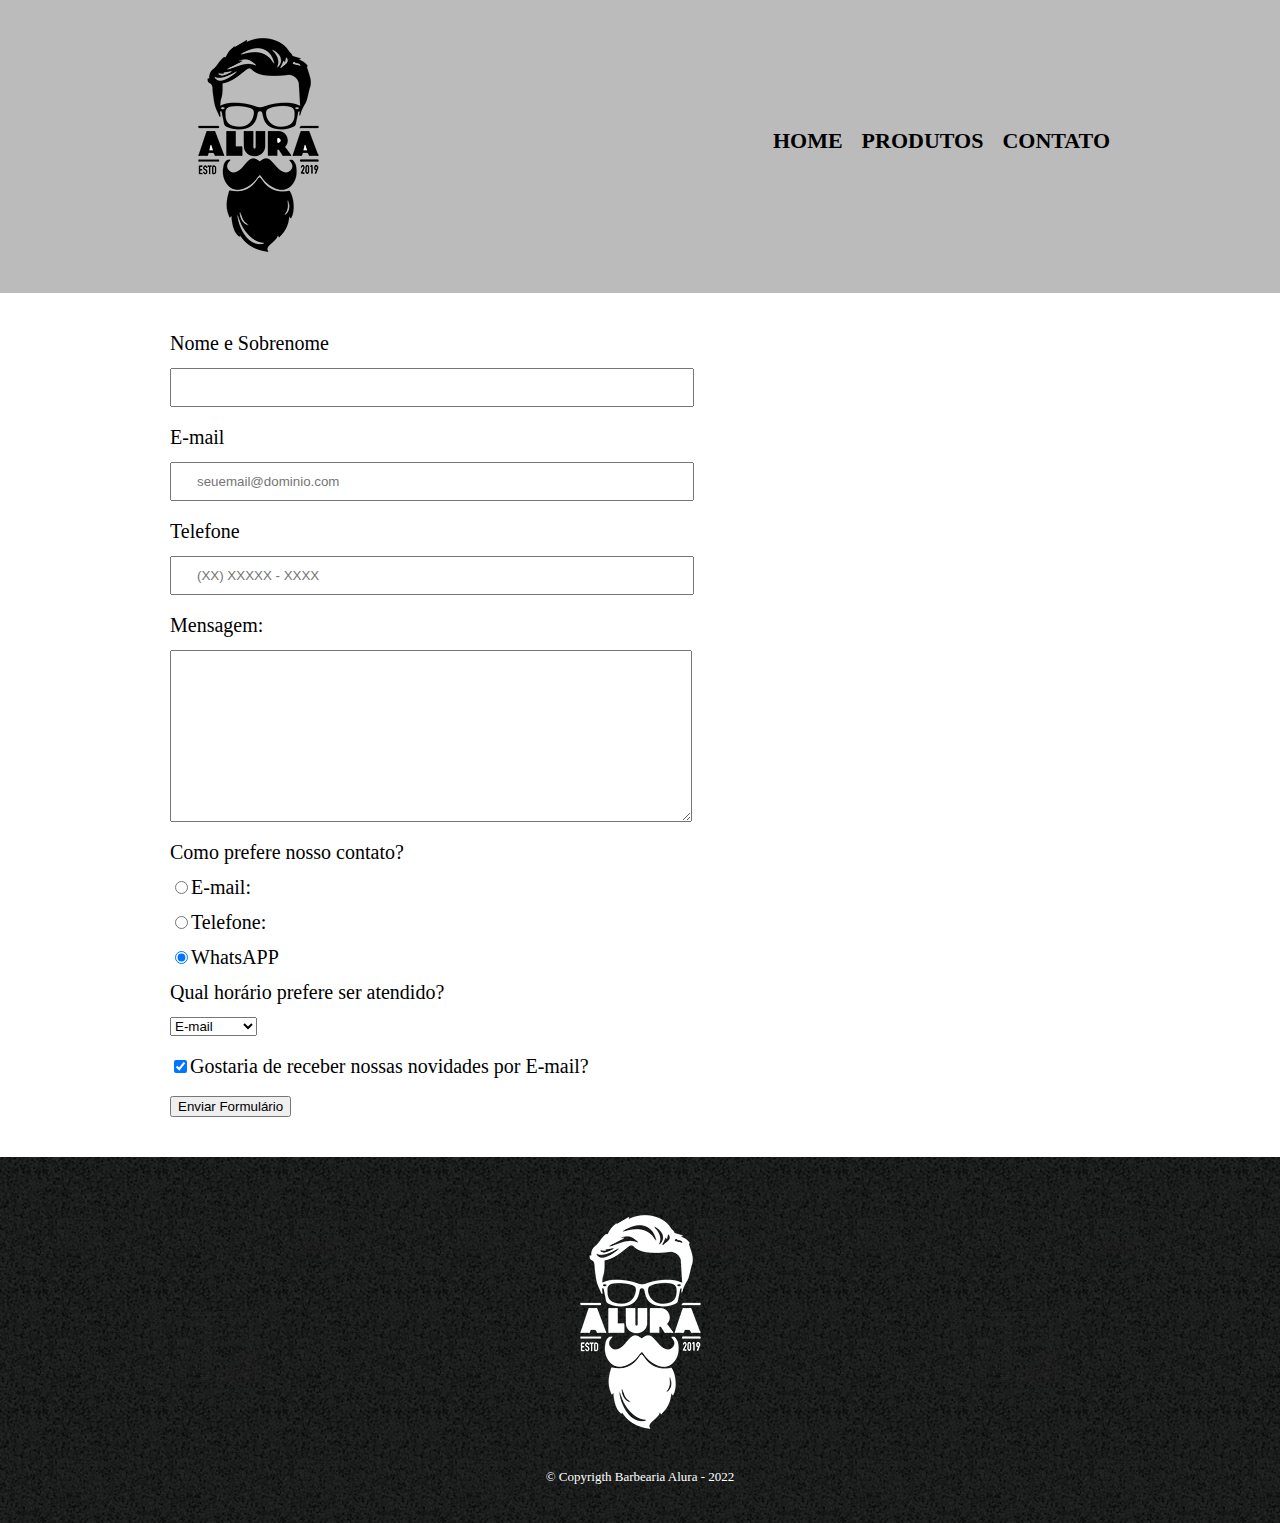
==== Projeto html/contato.html @ 2d298a24 "Projetos" ====
<!DOCTYPE html>
<head>
    <title>Contato</title>
    <meta charset="UTF-8">
    <title>Produtos - Barbearia Alura</title>
    <link rel="stylesheet" href="reset.css">
    <link rel="stylesheet" href="style.css">
    
</head>

<body>
    <header>
        <div class="caixa">
            <h1><img src="logo.png" alt="Logo Barbearia Alura"></h1>
            <nav>
                    <ul>
                        <li><a href="Index.html">Home</a></li>
                        <li><a href="Produtos.html">Produtos</a></li>
                        <li><a href="Contato.html">Contato</a></li>
                    </ul>
            </nav>
        </div>
    </header>

    <main>

        <form>
            <label for="Nome">Nome e Sobrenome</label>
            <input type="text" id="Nome" class="input-padrao" required>

            <label for="email">E-mail</label>
            <input type="email" id="email" class="input-padrao" required placeholder="seuemail@dominio.com">

            <label for="telefone">Telefone</label>
            <input type="tel" id="telefone" class="input-padrao" required placeholder="(XX) XXXXX - XXXX">

            <label for="mensagem">Mensagem:</label>
            <textarea cols="70" rows="10" id="mensagem" class="input-padrao" required></textarea>

            <fieldset>
                <legend>Como prefere nosso contato?</legend>
                <label for="radio-email"><input type="radio" name="contato" value="email" id="radio-email">E-mail:</label>

                <label for="radio-telefone"><input type="radio" name="contato" value="telefone" id="radio-telefone">Telefone:</label>

                <label for="radio-whatsapp"><input type="radio" name="contato" value="whatsapp" id="radio-whatsapp" checked>WhatsAPP</label>
            </fieldset>

            <fieldset>
                <legend>Qual horário prefere ser atendido?</legend>
                <select>
                    <option>E-mail</option>
                    <option>Telefone</option>
                    <option>WhatsAPP</option>
                </select>
            </fieldset>

            <label class="checkbox"><input type="checkbox" checked>Gostaria de receber nossas novidades por E-mail?</label>

            <input type="submit" value="Enviar Formulário">
        </form>        

    </main>

    <footer>
        <img src="logo-branco.png" alt="Logo Barbearia Alura">
        <p class="copyright">&copy; Copyrigth Barbearia Alura - 2022</p>
    </footer>    

</body>
---- Projeto html/style.css ----
header {
    background: #BBBBBB;
    padding: 20px 0;
    }

.caixa{
    position: relative;
    width: 940px;
    margin: 0 auto;
}  

nav{
    position: absolute;
    top: 110px;
    right: 0;
}

nav li {
    display: inline;
    margin: 0 0 0 15px;
}


nav a {
    text-decoration: none;
    text-transform: uppercase;
    color: #000000;
    font-weight: bold;
    font-size: 22px;
}

nav a:hover {
    color: #053276;
    text-decoration: underline;
}

.produtos {
    width: 940px;
    margin: 0 auto;
    padding: 50px 0;
}

.produtos li {
    display: inline-block;
    text-align: center;
    width: 30%;
    vertical-align: top;
    margin: 1.5%;
    padding: 30px 20px;
    box-sizing: border-box;    
    border: 3px solid #000000;
    border-radius: 10px;
}

.produtos li:hover{
    border-color: #099853;
    
}

.produtos li:hover h2 {
    font-size: 34px;
}

.produtos li:active{
    border-color: #ff0000;
}

.produtos h2 {
    font-size: 30px;
    font-weight: bold;
}

.produto-descricao {
    font-size: 18px;
}

.produto-preco {
    font-size: 22px;
    font-weight: bold;
    margin-top: 10px    ;
}

footer{
    text-align: center;
    background: url("bg.jpg");
    padding: 40px 0;
}

.copyright {
    color: #FFFFFF;
    font-size: 13px;
    margin: 20px 0 0;
}

main{
    width: 940px;
    margin: 0 auto;
}

form{
    margin: 40px 0;
}

form label, form legend{
    display: block;
    font-size: 20px;
    margin: 0 0 15px;
}

.input-padrao{
    display: block;
    padding: 10px 25px;
    margin: 0 0 20px;
    width: 50%;
}

.checkbox{
    margin: 20px 0;
}
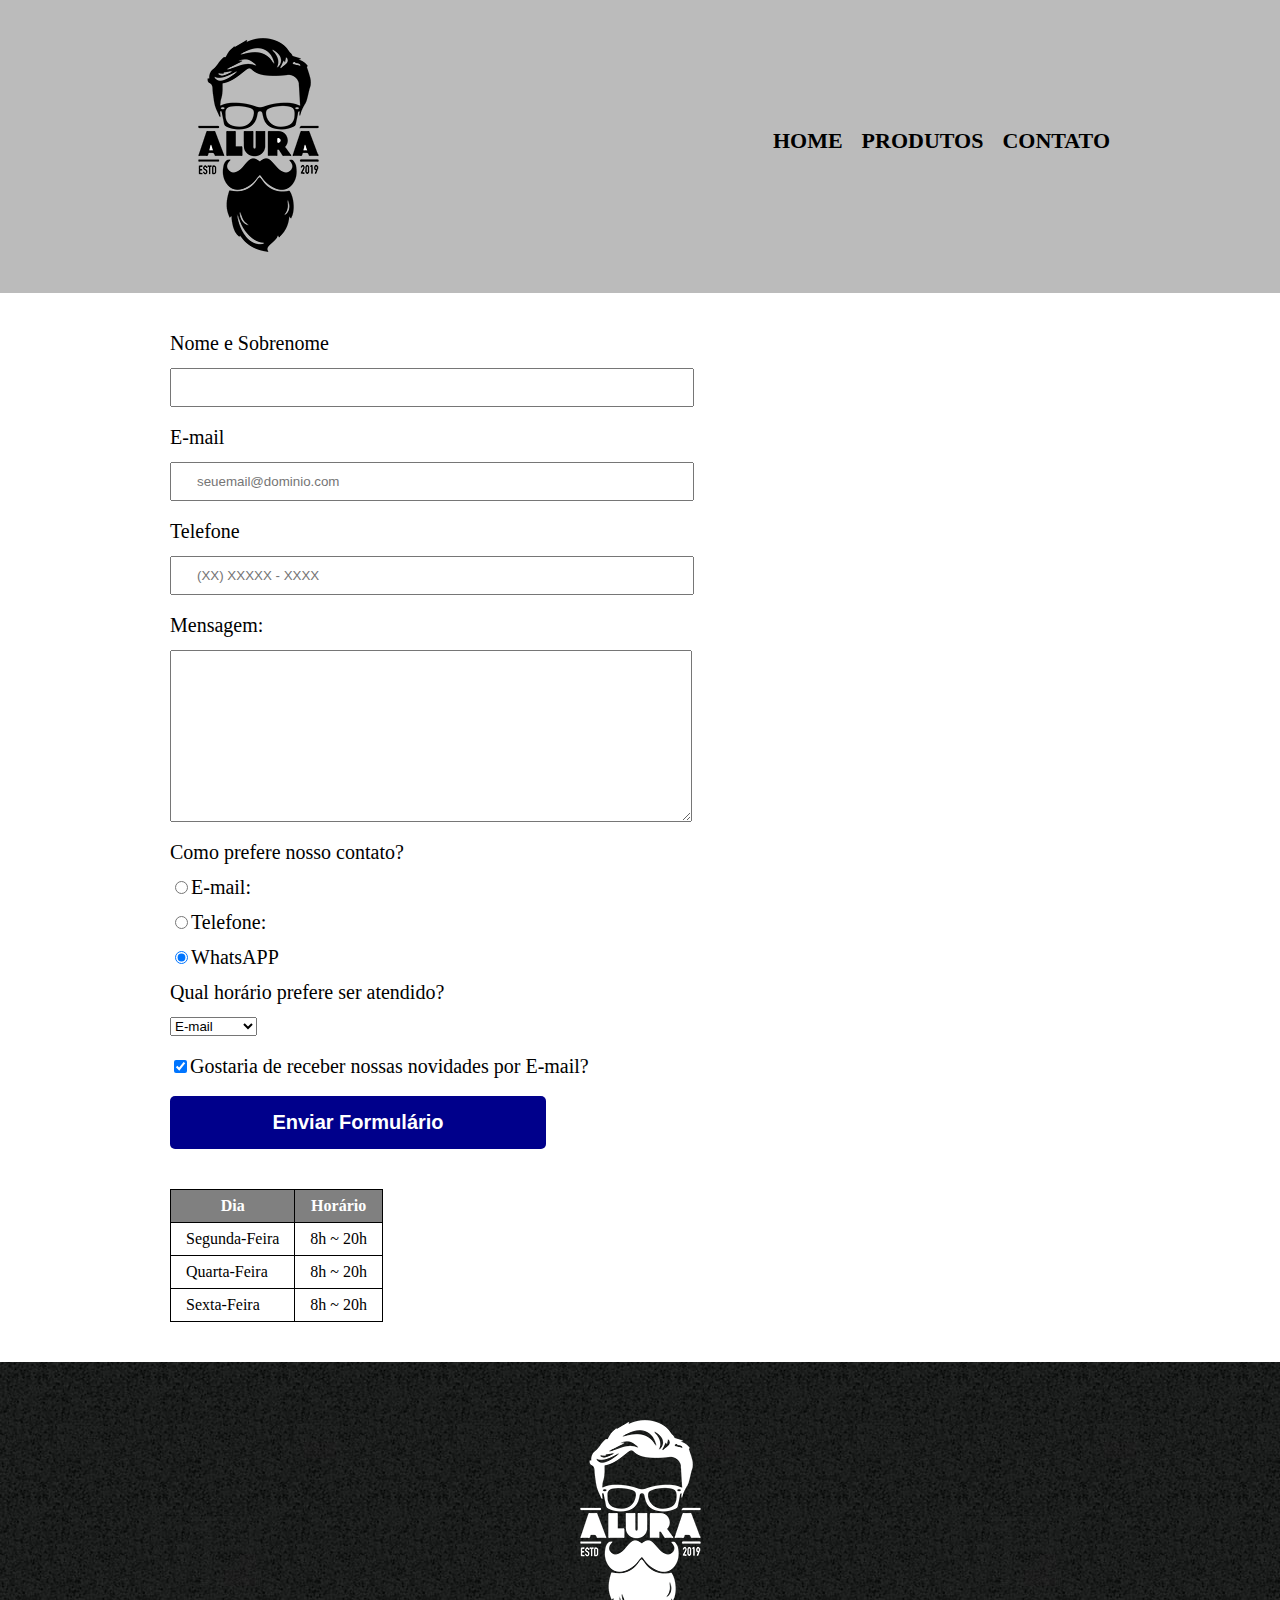
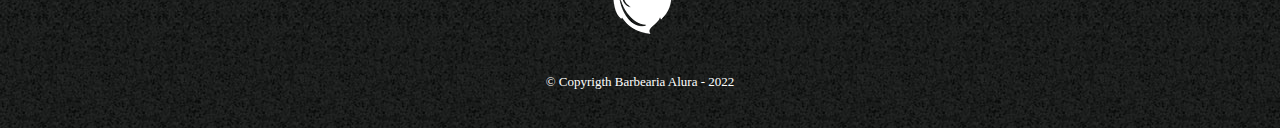
==== commit 90a89e78: "Atualizado com tabela de horários" ====
--- a/Projeto html/contato.html
+++ b/Projeto html/contato.html
@@ -57,8 +57,31 @@
 
             <label class="checkbox"><input type="checkbox" checked>Gostaria de receber nossas novidades por E-mail?</label>
 
-            <input type="submit" value="Enviar Formulário">
+            <input type="submit" value="Enviar Formulário" class="enviar">
         </form>        
+
+        <table>
+            <thead>
+                <th>Dia</th>
+                <th>Horário</th>
+            </thead>
+            <tbody>
+                <tr>
+                    <td>Segunda-Feira</td>
+                    <td>8h ~ 20h</td>
+                </tr>
+                <tr>
+                    <td>Quarta-Feira</td>
+                    <td>8h ~ 20h</td>
+                </tr>
+                <tr>
+                    <td>Sexta-Feira</td>
+                    <td>8h ~ 20h</td>
+                </tr>
+            </tbody>
+
+
+        </table>
 
     </main>
 
--- a/Projeto html/style.css
+++ b/Projeto html/style.css
@@ -116,4 +116,35 @@
 
 .checkbox{
     margin: 20px 0;
+}
+
+.enviar{
+    width: 40%;
+    padding: 15px 0;
+    background: darkblue;
+    color: rgb(255, 255, 255);
+    font-weight: bold;
+    font-size: 20px;
+    border-radius: 5px;
+    border: none;
+    transition: .5s all;
+    cursor: pointer;
+}
+
+.enviar:hover{
+    background: rgb(60, 0, 139);
+    transform: scale(1.2);
+}
+
+table{
+    margin: 20px 0 40px;
+}
+thead{
+    background: gray;
+    color: white;
+    font-weight: bold;
+}
+th, td{
+    border: 1px solid #000000;
+    padding: 8px 15px;
 }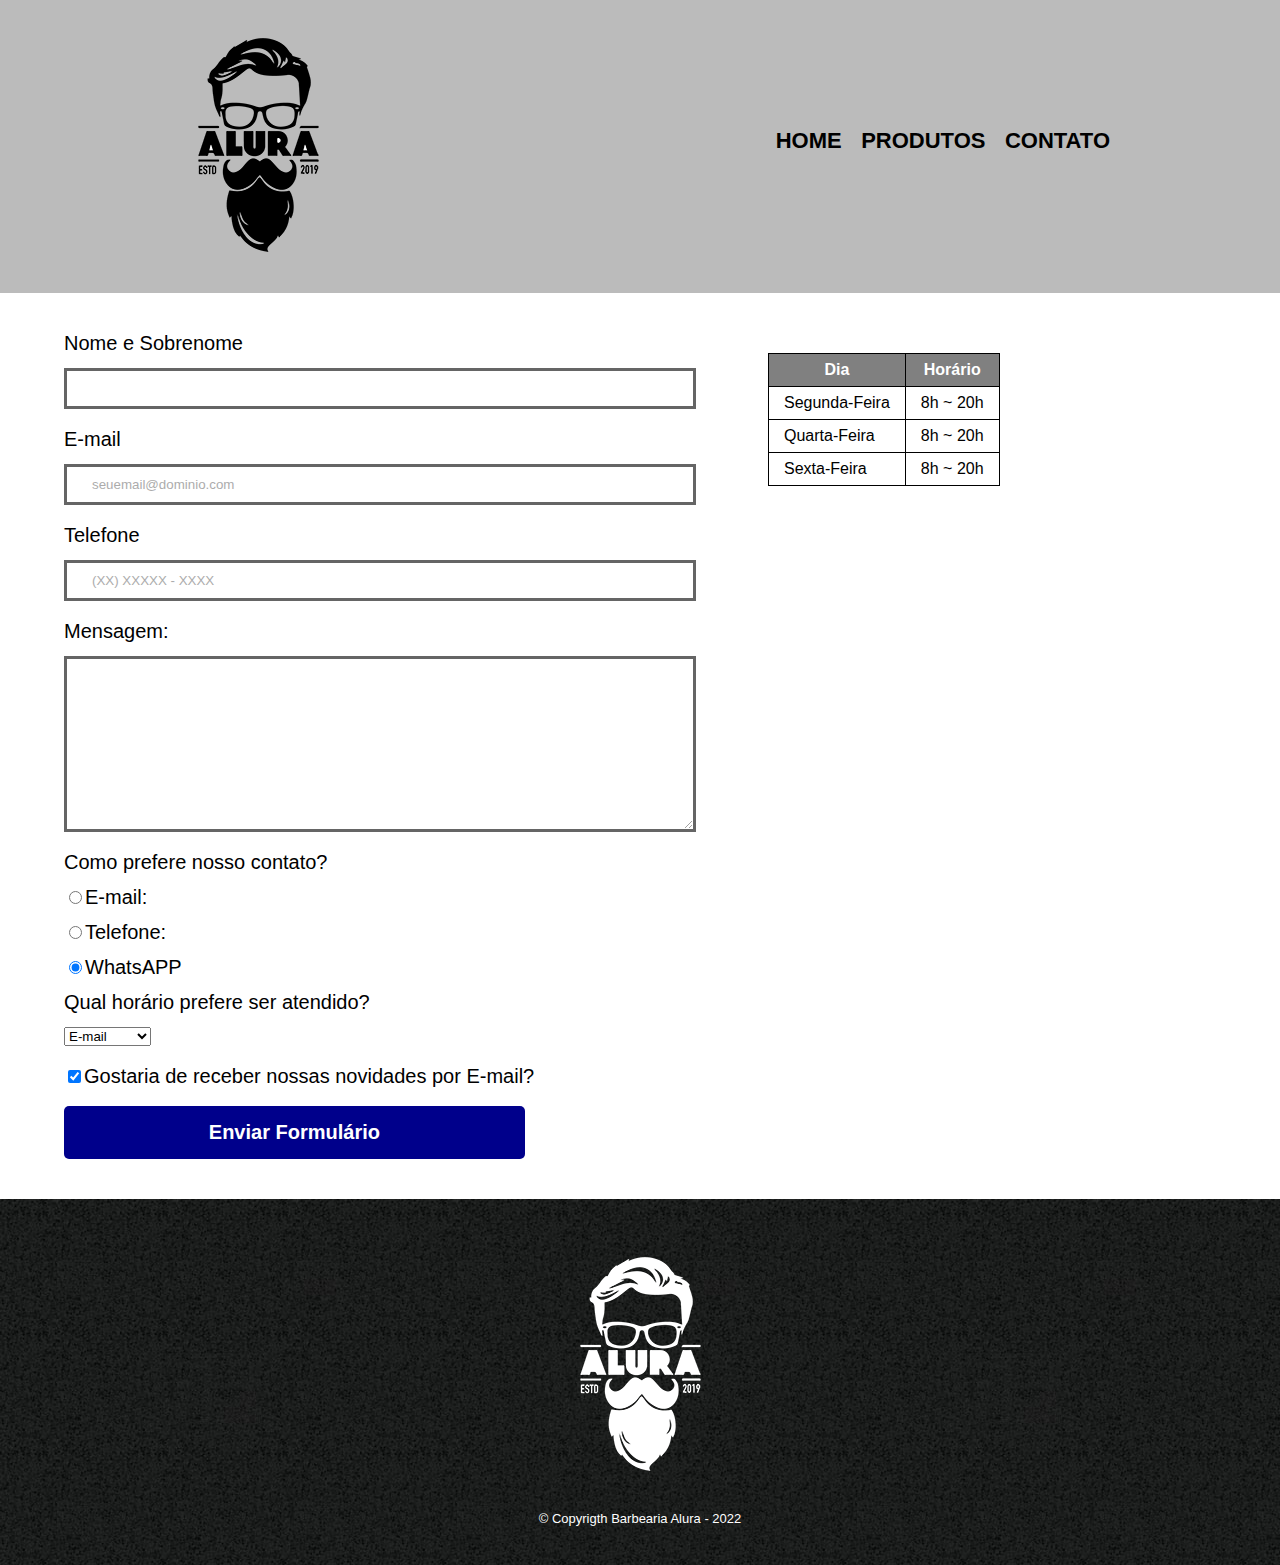
==== commit e91020c8: "Compatibilidade Mobile" ====
--- a/Projeto html/contato.html
+++ b/Projeto html/contato.html
@@ -2,6 +2,7 @@
 <head>
     <title>Contato</title>
     <meta charset="UTF-8">
+    <meta name="viewport" content="width=device-width">
     <title>Produtos - Barbearia Alura</title>
     <link rel="stylesheet" href="reset.css">
     <link rel="stylesheet" href="style.css">
@@ -23,66 +24,69 @@
     </header>
 
     <main>
-
-        <form>
-            <label for="Nome">Nome e Sobrenome</label>
-            <input type="text" id="Nome" class="input-padrao" required>
-
-            <label for="email">E-mail</label>
-            <input type="email" id="email" class="input-padrao" required placeholder="seuemail@dominio.com">
-
-            <label for="telefone">Telefone</label>
-            <input type="tel" id="telefone" class="input-padrao" required placeholder="(XX) XXXXX - XXXX">
-
-            <label for="mensagem">Mensagem:</label>
-            <textarea cols="70" rows="10" id="mensagem" class="input-padrao" required></textarea>
-
-            <fieldset>
-                <legend>Como prefere nosso contato?</legend>
-                <label for="radio-email"><input type="radio" name="contato" value="email" id="radio-email">E-mail:</label>
-
-                <label for="radio-telefone"><input type="radio" name="contato" value="telefone" id="radio-telefone">Telefone:</label>
-
-                <label for="radio-whatsapp"><input type="radio" name="contato" value="whatsapp" id="radio-whatsapp" checked>WhatsAPP</label>
-            </fieldset>
-
-            <fieldset>
-                <legend>Qual horário prefere ser atendido?</legend>
-                <select>
-                    <option>E-mail</option>
-                    <option>Telefone</option>
-                    <option>WhatsAPP</option>
-                </select>
-            </fieldset>
-
-            <label class="checkbox"><input type="checkbox" checked>Gostaria de receber nossas novidades por E-mail?</label>
-
-            <input type="submit" value="Enviar Formulário" class="enviar">
-        </form>        
-
-        <table>
-            <thead>
-                <th>Dia</th>
-                <th>Horário</th>
-            </thead>
-            <tbody>
-                <tr>
-                    <td>Segunda-Feira</td>
-                    <td>8h ~ 20h</td>
-                </tr>
-                <tr>
-                    <td>Quarta-Feira</td>
-                    <td>8h ~ 20h</td>
-                </tr>
-                <tr>
-                    <td>Sexta-Feira</td>
-                    <td>8h ~ 20h</td>
-                </tr>
-            </tbody>
+        <section class="horarios">   
+            <table>
+                <thead>
+                    <th>Dia</th>
+                    <th>Horário</th>
+                </thead>
+                <tbody>
+                    <tr>
+                        <td>Segunda-Feira</td>
+                        <td>8h ~ 20h</td>
+                    </tr>
+                    <tr>
+                        <td>Quarta-Feira</td>
+                        <td>8h ~ 20h</td>
+                    </tr>
+                    <tr>
+                        <td>Sexta-Feira</td>
+                        <td>8h ~ 20h</td>
+                    </tr>
+                </tbody>
 
 
-        </table>
+            </table>
+        </section>
+        <section>
+            <form class="formulario">
 
+                <label for="Nome">Nome e Sobrenome</label>
+                <input type="text" id="Nome" class="input-padrao" required>
+
+                <label for="email">E-mail</label>
+                <input type="email" id="email" class="input-padrao" required placeholder="seuemail@dominio.com">
+
+                <label for="telefone">Telefone</label>
+                <input type="tel" id="telefone" class="input-padrao" required placeholder="(XX) XXXXX - XXXX">
+
+                <label for="mensagem">Mensagem:</label>
+                <textarea cols="70" rows="10" id="mensagem" class="input-padrao" required></textarea>
+
+                <fieldset>
+                    <legend>Como prefere nosso contato?</legend>
+                    <label for="radio-email"><input type="radio" name="contato" value="email" id="radio-email">E-mail:</label>
+
+                    <label for="radio-telefone"><input type="radio" name="contato" value="telefone" id="radio-telefone">Telefone:</label>
+
+                    <label for="radio-whatsapp"><input type="radio" name="contato" value="whatsapp" id="radio-whatsapp" checked>WhatsAPP</label>
+                </fieldset>
+
+                <fieldset>
+                    <legend>Qual horário prefere ser atendido?</legend>
+                    <select>
+                        <option>E-mail</option>
+                        <option>Telefone</option>
+                        <option>WhatsAPP</option>
+                    </select>
+                </fieldset>
+
+                <label class="checkbox"><input type="checkbox" checked>Gostaria de receber nossas novidades por E-mail?</label>
+
+                <input type="submit" value="Enviar Formulário" class="enviar">
+            </form>        
+
+        </section>
     </main>
 
     <footer>
--- a/Projeto html/style.css
+++ b/Projeto html/style.css
@@ -1,3 +1,9 @@
+/*Css Página Geral*/
+
+body{
+    font-family: 'Roboto', sans-serif;
+}
+
 header {
     background: #BBBBBB;
     padding: 20px 0;
@@ -33,6 +39,8 @@
     color: #053276;
     text-decoration: underline;
 }
+
+/*Css Página de Produtos*/
 
 .produtos {
     width: 940px;
@@ -92,13 +100,17 @@
     margin: 20px 0 0;
 }
 
-main{
-    width: 940px;
-    margin: 0 auto;
-}
-
-form{
-    margin: 40px 0;
+
+/*Css Página de COntato*/
+
+.horarios{
+    width: 40%;
+    float: right;
+
+}
+
+.formulario{
+    margin:40px 5%;
 }
 
 form label, form legend{
@@ -112,6 +124,8 @@
     padding: 10px 25px;
     margin: 0 0 20px;
     width: 50%;
+    border: solid;
+    opacity: 0.6;
 }
 
 .checkbox{
@@ -147,4 +161,120 @@
 th, td{
     border: 1px solid #000000;
     padding: 8px 15px;
+}
+
+/*Css Página Inicial*/
+
+.banner{
+    width: 100%;
+}
+
+.titulo-principal{
+    text-align: center;
+    font-size: 2em;
+    margin: 0 0 1em;
+    clear: left;
+}
+
+.principal {
+    margin: 3em 0;
+    background: #FEFEFE;
+    width: 940px;
+    margin: 0 auto;
+}
+
+.principal p{
+    margin: 0 0 1em;
+}
+.principal strong{
+    font-weight: bold;
+}
+
+.principal em{
+    font-style: italic;
+}
+
+.utensilios{
+    width: 120px;
+    float: left;
+    margin: 0 20px 20px 0;
+}
+
+.beneficios{
+    padding: 3em 0;
+    background: #888888;
+}
+
+.conteudo-beneficios{
+    width: 640px;
+    margin: 0 auto;
+}
+
+.lista-beneficios{
+    width: 40%;
+    display: inline-block;
+    vertical-align: top;
+}
+.imagembeneficios{
+    width: 60%;
+    box-shadow: 10px 10px 10px #000000;
+}
+
+.itens{
+    line-height: 1.5;
+}
+
+.itens::before{
+    content: ★;
+}
+
+.itens:first-child{
+    font-weight: bold;
+}
+
+.mapa{
+    padding: 3em 0;
+    background: linear-gradient(#FEFEFE, #888888);
+}
+
+.mapa-conteudo{
+    width: 940px;
+    margin: 0 auto;
+}
+
+.mapa p{
+    margin: 0 0 2em;
+    text-align: center;
+}
+
+.video{
+    width: 560px;
+    margin: 2em auto;
+}
+
+@media screen and (max-width: 480px) {
+    .caixa, .principal,.conteudo-beneficios, .mapa-conteudo,.video, .produtos{
+        width: auto;
+    }
+    h1{
+        text-align: center;
+    }
+    nav{
+        position:static;
+    }
+    .lista-beneficios, .imagembeneficios{
+        width: 100%;
+    }
+    .produtos li{
+        display: block;
+        width: 80%;
+        margin: 10px auto;
+    }
+    .horarios{
+        float: none;
+        margin: 5%;
+    }
+    .enviar{
+        width: 90%;
+    }   
 }